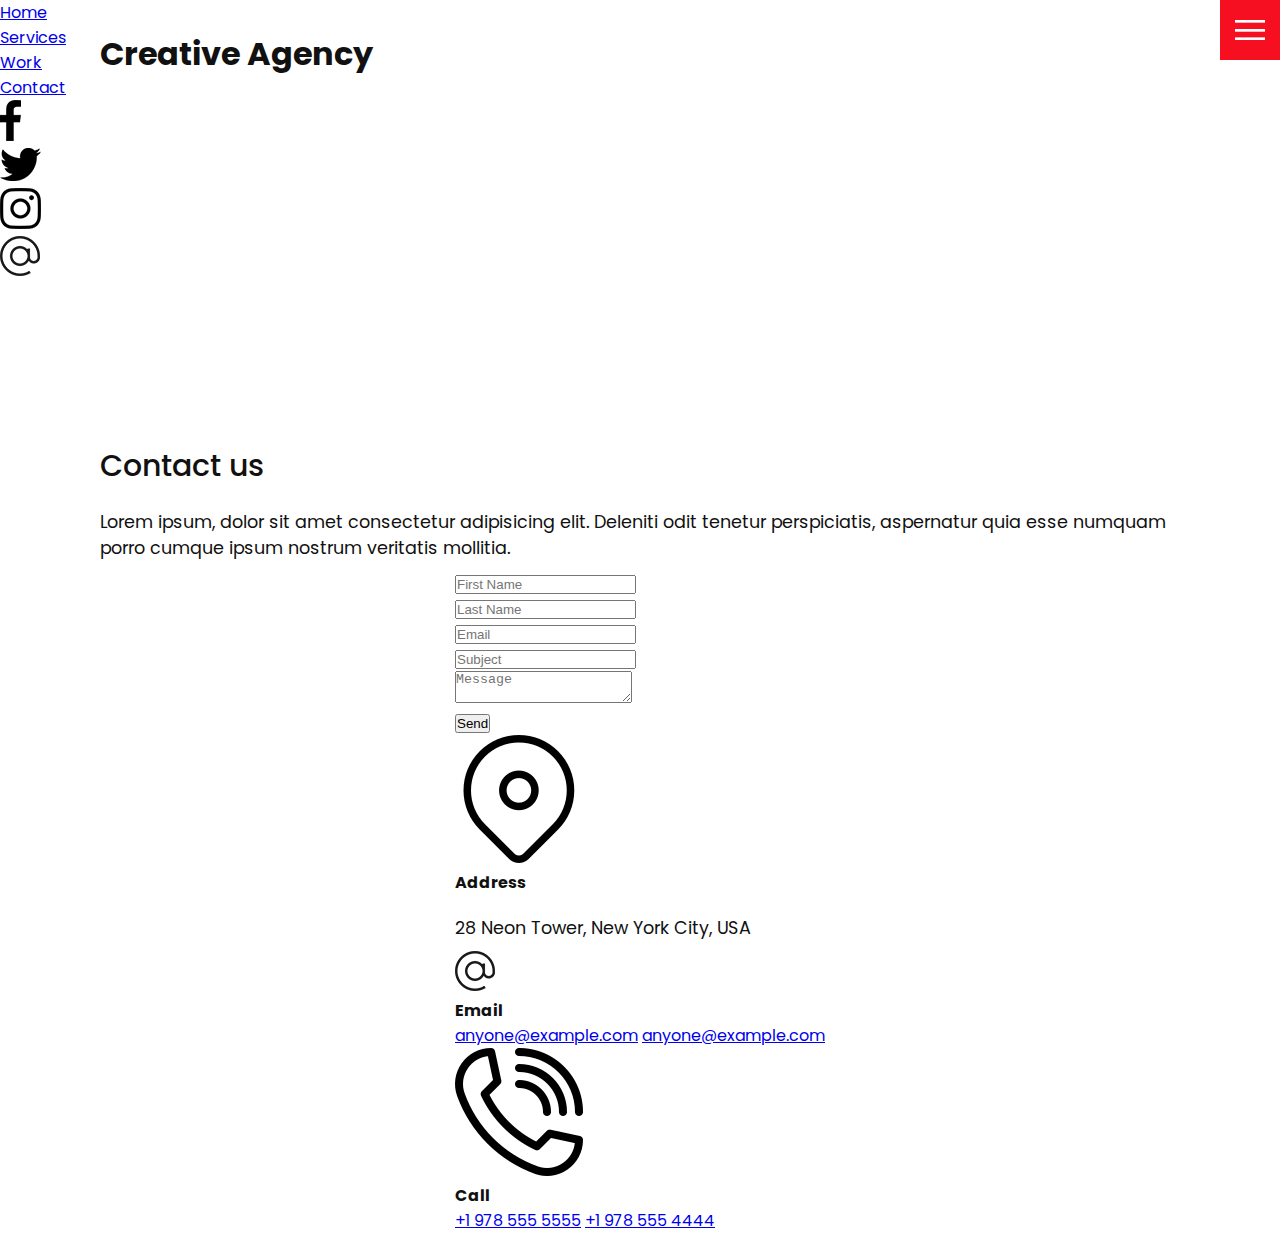
==== contact.html @ 01d2e498 "contact page added" ====
<!DOCTYPE html>
<html lang="en">
<head>
    <meta charset="UTF-8">
    <meta http-equiv="X-UA-Compatible" content="IE=edge">
    <meta name="viewport" content="width=device-width, initial-scale=1.0">
    <link rel="stylesheet" href="css/style.css">
    <title>Creative Agency</title>
</head>
<body>
    <header>
        <div class="logo">Creative Agency</div>
        <div class="toggle"></div>
        <div class="navigation"></div>
        <ul>
            <li><a href="index.html">Home</a></li>
            <li><a href="services.html">Services</a></li>
            <li><a href="work.html">Work</a></li>
            <li><a href="contact.html">Contact</a></li>
        </ul>
        <div class="social-bar">
            <ul>
                <li>
                    <a href="https:/facebook.com">
                    <img src="images/facebook.png" target="_blank" alt="facebook"></a>
                </li>
                <li>
                    <a href="https:/twitter.com">
                    <img src="images/twitter.png" target="_blank" alt="twitter"></a>
                </li>
                <li>
                    <a href="https:/instagram.com">
                    <img src="images/instagram.png" target="_blank" alt="instagram"></a>
                </li>
            </ul>
            <a href="mailto:you@email.com" class="email-icon">
                <img src="images/email.png" alt="email">
            </a>
        </div>
    </header>

    <section>
        <div class="title">
            <h1>Contact us</h1>
            <p>
                Lorem ipsum, dolor sit amet consectetur adipisicing elit. Deleniti odit tenetur perspiciatis, aspernatur quia esse numquam porro 
                cumque ipsum nostrum veritatis mollitia.
            </p>
        </div>
        <div class="contact">
            <div class="contact-form">
                <form>
                    <div class="row">
                        <div class="input50">
                            <input type="text" placeholder="First Name">
                        </div>
                        <div class="input50">
                            <input type="text" placeholder="Last Name">
                        </div>
                    </div>
                    <div class="row">
                        <div class="input50">
                            <input type="text" placeholder="Email">
                        </div>
                        <div class="input50">
                            <input type="text" placeholder="Subject">
                        </div>
                    </div>
                    <div class="row">
                        <div class="input100">
                            <textarea placeholder="Message"></textarea>
                        </div>
                    </div>
                    <div class="row">
                        <div class="input100">
                            <input type="Submit" value="Send">
                        </div>
                    </div>
                </form>
            </div>
            <div class="contact-info">
                <div class="info-box">
                    <img src="images/address.png" class="contact-icon" alt="">
                    <div class="details">
                        <h4>Address</h4>
                        <p>28 Neon Tower, New York City, USA</p>
                    </div>
                </div>
                <div class="info-box">
                    <img src="images/email.png" class="contact-icon" alt="">
                    <div class="details">
                        <h4>Email</h4>
                        <a href="mailto:anyone@example.com">anyone@example.com</a>
                        <a href="mailto:anyone@example.com">anyone@example.com</a>
                    </div>
                </div>
                <div class="info-box">
                    <img src="images/call.png" class="contact-icon" alt="">
                    <div class="details">
                        <h4>Call</h4>
                        <a href="tel:+1978555555">+1 978 555 5555</a>
                        <a href="tel:+1978554444">+1 978 555 4444</a>
                    </div>
                </div>
            </div>
        </div>
    </section>
    <script src="js/script.js"></script>
</body>
</html>
---- css/style.css ----
@import url('https://fonts.googleapis.com/css?family=Poppins:200,300,400,500,600,700,800,900&display=swap');

:root {
    --primary-color: #f60f20; /*Custom property*/
}

/* BASE STYLES */
* {
    margin: 0;
    padding: 0;
    box-sizing: border-box;
}

html, body {
    font-family: 'Poppins', sans-serif;
    color: #111;
}

h1 {
    font-size: 30px;
    font-weight: 500;
}

p {
    margin: 20px 0 10px;
    font-size: 1.1rem;
}
section {
    display: flex;
    flex-direction: column;
    height: 100vh;
    align-items: center;
    padding: 100px;
    margin-top: 60px;
}

section.home {
    flex-direction: row;
    margin-top: 0;
}

/* BUTTON */

.btn {
    cursor: pointer;
    display: inline-block;
    background: var(--primary-color);
    color: #fff;
    text-decoration: none;
    padding: 10px 30px;
    margin: 20px 0;
    border: 0;
}


.btn:hover {
    transform: scale(0.98);
}

.logo {
    position: absolute;
    top: 30px;
    left: 100px;
    font-size: 2rem;
    font-weight: 700;
    z-index: 20;
}


/* TOGGLE */

.toggle {
    position: fixed;
    top: 0;
    right: 0;
    width: 60px;
    height: 60px;
    background: var(--primary-color) url(../images/menu.png);
    background-size: 30px;
    background-position: center;
    background-repeat: no-repeat;
    z-index: 20;
    cursor: pointer;
}

.toggle.active {
    background: var(--primary-color) url(../images/close.png);
    background-size: 25px;
    background-position: center;
    background-repeat: no-repeat;
}

/* NAVIGATION */

.navigation {
    position: fixed;
    top: 0;
    left: 100%;
    width: 100%;
    height: 100%;
    background-color: #fff;
    z-index: 15;
    display: flex;
    justify-content: center;
    align-items: center;
}

.navigation.active {
    left: 0;
}

.navigation ul {
    position: relative;
}

.navigation ul li {
    position: relative;
    list-style: none;
    text-align: center;
}

.navigation ul li a {
    font-size: 2.2rem;
    color: #111;
    text-decoration: none;
    font-weight: 300;
}

.navigation ul li a:hover {
    color: var(--primary-color);
}

.navigation .social-bar {
    position: absolute;
    top: 0;
    left: 0;
    width: 60px;
    height: 100%;
    display: flex;
    justify-content: center;
    align-items: center;

}

.navigation .social-bar a {
    display: inline-block;
    transform: scale(0.5);
}

.navigation .email-icon {
    position: absolute;
    bottom: 20px;
    transform: scale(0.5);
}

/* HOMEPAGE */

.home-content {
    position: relative;
    z-index: 10;
    max-width: 600px;
}

.home-img {
    position: absolute;
    bottom: 0;
    right: 0;
    height: 110%;
}

/* SERVICES PAGE */

.services {
    margin-top: 40px;
    display: grid;
    grid-template-columns: repeat(3, 1fr); /*CSS Grid*/
    gap: 40px;
    text-align: center;
}

.services .service {
    padding: 30px;
}

.services .service:hover {
    box-shadow: 0 10px 30px rgba(0, 0, 0, 0.1);
}

.services .service h2 {
    font-size: 24px;
    font-weight: 500;
    margin-top: 20px;
    color: #1b206e;
}

.services .service .icon img {
    max-width: 100px;
}

/* WORK PAGE*/
.portfolio {
    display: flex;
    flex-wrap: wrap;
    justify-content: center;
    margin-top: 20px;
}

.portfolio .item {
    position: relative;
    width: 300px;
    height: 300px;
    margin: 5px;
}

.portfolio .item img {
    width: 100%;
    height: 100%;
}

.portfolio .item .action {
    position: absolute;
    top: 0;
    left: 0;
    width: 100%;
    height: 100%;
    background: rgba(0, 0, 0, 0.8);
    display: flex;
    justify-content: center;
    align-items: center;
    opacity: 0;
    transition: 0.5s;
}

.portfolio .item:hover .action {
    opacity: 1;
}

.portfolio .item .action a {
    display: inline-block;
    color: #fff;
    text-decoration: none;
    border: 1px solid #fff;
    padding: 5px 15px;
}

@media(max-width: 1068px) {
    .home-img {
        display: none;
    }

    .logo {
        top: 10px;
        left: 40px;
        font-size: 1.5rem;
    }

    section {
        padding: 100px 40px;
    }

    .navigation ul li a {
        font-size: 2rem;
    }


    .services {
        grid-template-columns: repeat(2, 1fr); /*CSS Grid*/
    }
}

@media(max-width: 768px) {
    .services {
        grid-template-columns: 1fr;
    }

    .services .service {
        box-shadow: 0 10px 30px rgba(0, 0, 0, 0.1);
    }
}
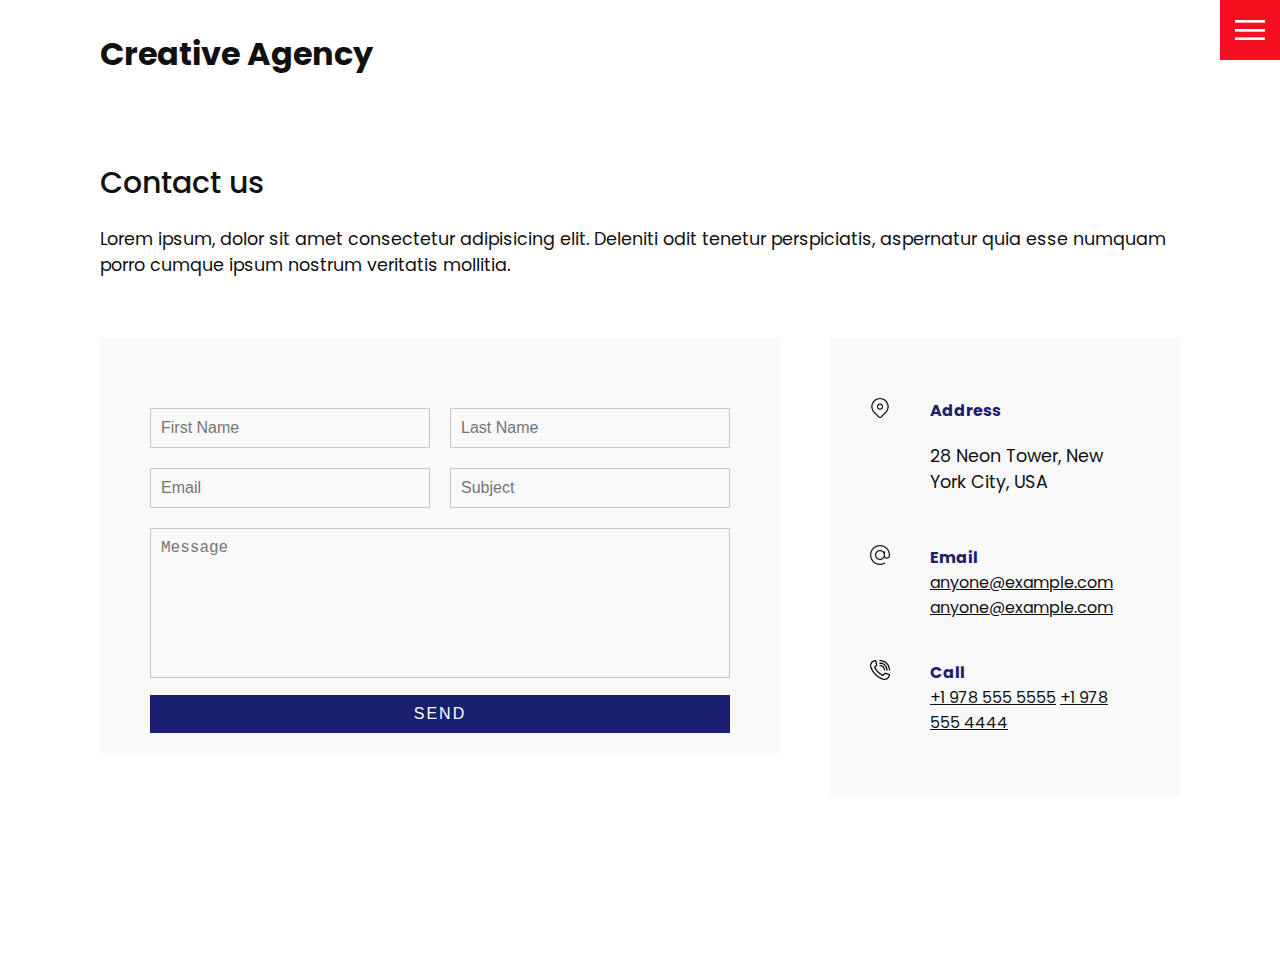
==== commit fa40f27c: "fiex syntax typo in the header element" ====
--- a/contact.html
+++ b/contact.html
@@ -11,31 +11,35 @@
     <header>
         <div class="logo">Creative Agency</div>
         <div class="toggle"></div>
-        <div class="navigation"></div>
-        <ul>
-            <li><a href="index.html">Home</a></li>
-            <li><a href="services.html">Services</a></li>
-            <li><a href="work.html">Work</a></li>
-            <li><a href="contact.html">Contact</a></li>
-        </ul>
-        <div class="social-bar">
+        <div class="navigation">
             <ul>
-                <li>
-                    <a href="https:/facebook.com">
-                    <img src="images/facebook.png" target="_blank" alt="facebook"></a>
-                </li>
-                <li>
-                    <a href="https:/twitter.com">
-                    <img src="images/twitter.png" target="_blank" alt="twitter"></a>
-                </li>
-                <li>
-                    <a href="https:/instagram.com">
-                    <img src="images/instagram.png" target="_blank" alt="instagram"></a>
-                </li>
+                <li><a href="index.html">Home</a></li>
+                <li><a href="services.html">Services</a></li>
+                <li><a href="work.html">Work</a></li>
+                <li><a href="contact.html">Contact</a></li>
             </ul>
-            <a href="mailto:you@email.com" class="email-icon">
-                <img src="images/email.png" alt="email">
-            </a>
+            <div class="social-bar">
+                <ul>
+                    <li>
+                        <a href="https://facebook.com">
+                            <img src="images/facebook.png" target="_blank" alt="facebook"/>
+                        </a>
+                    </li>
+                    <li>
+                        <a href="https://twitter.com">
+                            <img src="images/twitter.png" target="_blank" alt="twitter"/>
+                        </a>
+                    </li>
+                    <li>
+                        <a href="https://instagram.com">
+                            <img src="images/instagram.png" target="_blank" alt="instagram"/>
+                        </a>
+                    </li>
+                </ul>
+                <a href="mailto:you@email.com" class="email-icon">
+                    <img src="images/email.png" alt="email"/>
+                </a>
+            </div>
         </div>
     </header>
 
--- a/css/style.css
+++ b/css/style.css
@@ -2,6 +2,7 @@
 
 :root {
     --primary-color: #f60f20; /*Custom property*/
+    --secondary-color: #1b206e;
 }
 
 /* BASE STYLES */
@@ -190,7 +191,7 @@
     font-size: 24px;
     font-weight: 500;
     margin-top: 20px;
-    color: #1b206e;
+    color: var(--secondary-color);
 }
 
 .services .service .icon img {
@@ -243,7 +244,100 @@
     padding: 5px 15px;
 }
 
-@media(max-width: 1068px) {
+/* CONTACT */
+
+.contact {
+    position: relative;
+    width: 100%;
+    margin-top: 50px;
+    display: flex;
+    justify-content: space-between;
+    align-items: flex-start;
+}
+
+.contact-form {
+    position: relative;
+    background: #f9f9f9;
+    width: calc(100% - 400px);
+    padding: 60px 40px 20px;
+}
+
+.contact-form form {
+    width: 100%;
+}
+
+.contact-form .row {
+    width: 100%;
+    display: flex;
+}
+
+.contact-form .input50 {
+    width: 50%;
+    margin: 0 10px;
+}
+
+.contact-form .input100 {
+    width: 100%;
+    margin: 0 10px;
+}
+
+.contact-form .row input,
+.contact-form .row textarea {
+    position: relative;
+    border: 1px solid rgba(0, 0, 0, 0.2);
+    color: #111;
+    background: transparent;
+    width: 100%;
+    padding: 10px;
+    outline: none;
+    font-size: 16px;
+    font-weight: 300;
+    margin: 10px 0;
+    resize: none;
+}
+
+.contact-form .row textarea {
+    height: 150px;
+}
+
+.contact-form .row input[type="submit"] {
+    background-color: var(--secondary-color);
+    color: #fff;
+    margin: 0;
+    text-transform: uppercase;
+    letter-spacing: 2px;
+    font-weight: 300;
+    border: 0;
+    cursor: pointer;
+}
+
+.contact-info {
+    width: 350px;
+    background: #f9f9f9;
+    padding: 60px 40px 20px;
+}
+
+.contact-info .info-box {
+    display: flex;
+    align-items: flex-start;
+    margin-bottom: 40px;
+}
+
+.contact-info .info-box .contact-icon {
+    width: 20px;
+    margin-right: 40px;
+}
+
+.contact-info .info-box .details h4 {
+    color: var(--secondary-color);
+}
+
+.contact-info .info-box .details p,
+.contact-info .info-box .details a {
+    color: #111;
+}
+
+@media (max-width: 1068px) {
     .home-img {
         display: none;
     }
@@ -266,6 +360,31 @@
     .services {
         grid-template-columns: repeat(2, 1fr); /*CSS Grid*/
     }
+
+    .contact {
+        flex-direction: column;
+    }
+
+    .contact-form {
+        width: 100%;
+        padding: 30px 30px 20px;
+    }
+
+    .contact-form .row {
+        flex-direction: column;
+    }
+
+    .contact-form .input50,
+    .contact-form .input100 {
+        width: 100%;
+        margin: 0;
+    }
+
+    .contact-info {
+        width: 100%;
+        margin-top: 20px;
+        padding: 30px 30px 20px;
+    }
 }
 
 @media(max-width: 768px) {
